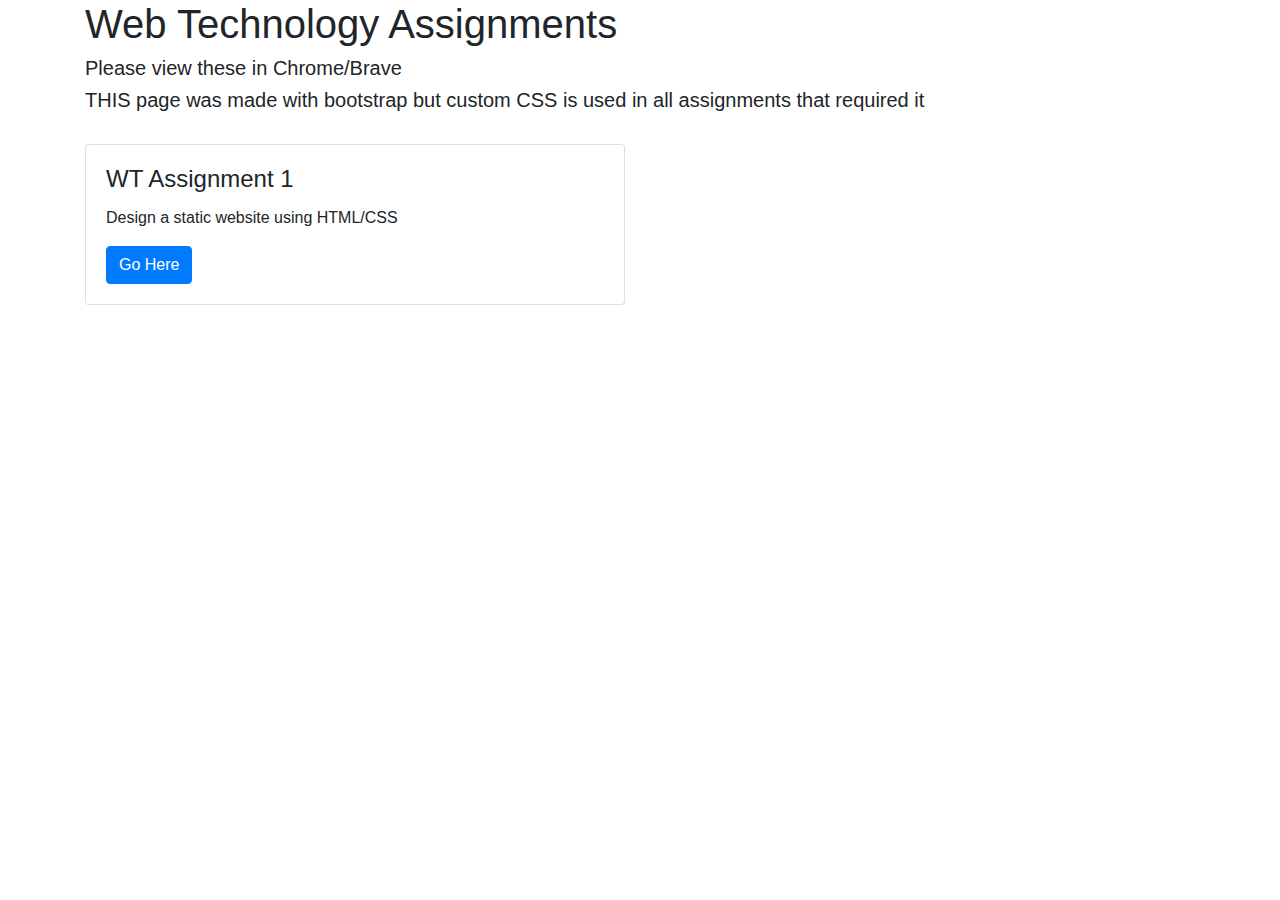
==== index.html @ 1fbf8fff "Initial Commit" ====
<!DOCTYPE html>
<html lang="en">
<head>
    <meta charset="UTF-8">
    <meta name="viewport" content="width=device-width, initial-scale=1.0">
    <title>WT Assignments</title>
	<link rel="stylesheet" href="bootstrap.css">
</head>
<body>
    <div class="container">
        <h1>Web Technology Assignments</h1>
        <h5>Please view these in Chrome/Brave</h5>
		<h5>THIS page was made with bootstrap but custom CSS is used in all assignments that required it</h5>
        <br>
        <div class="row">
            <div class="col-6">
                <div class="card">
                    <div class="card-body">
                        <h4 class="card-title">WT Assignment 1</h4>
                        <p class="card-text">Design a static website using HTML/CSS</p>
                        <a href="./Assignment 1/index.html" class="btn btn-primary">Go Here</a>
                    </div>
                </div>
            </div>
        </div>
	</div>
</body>
</html>
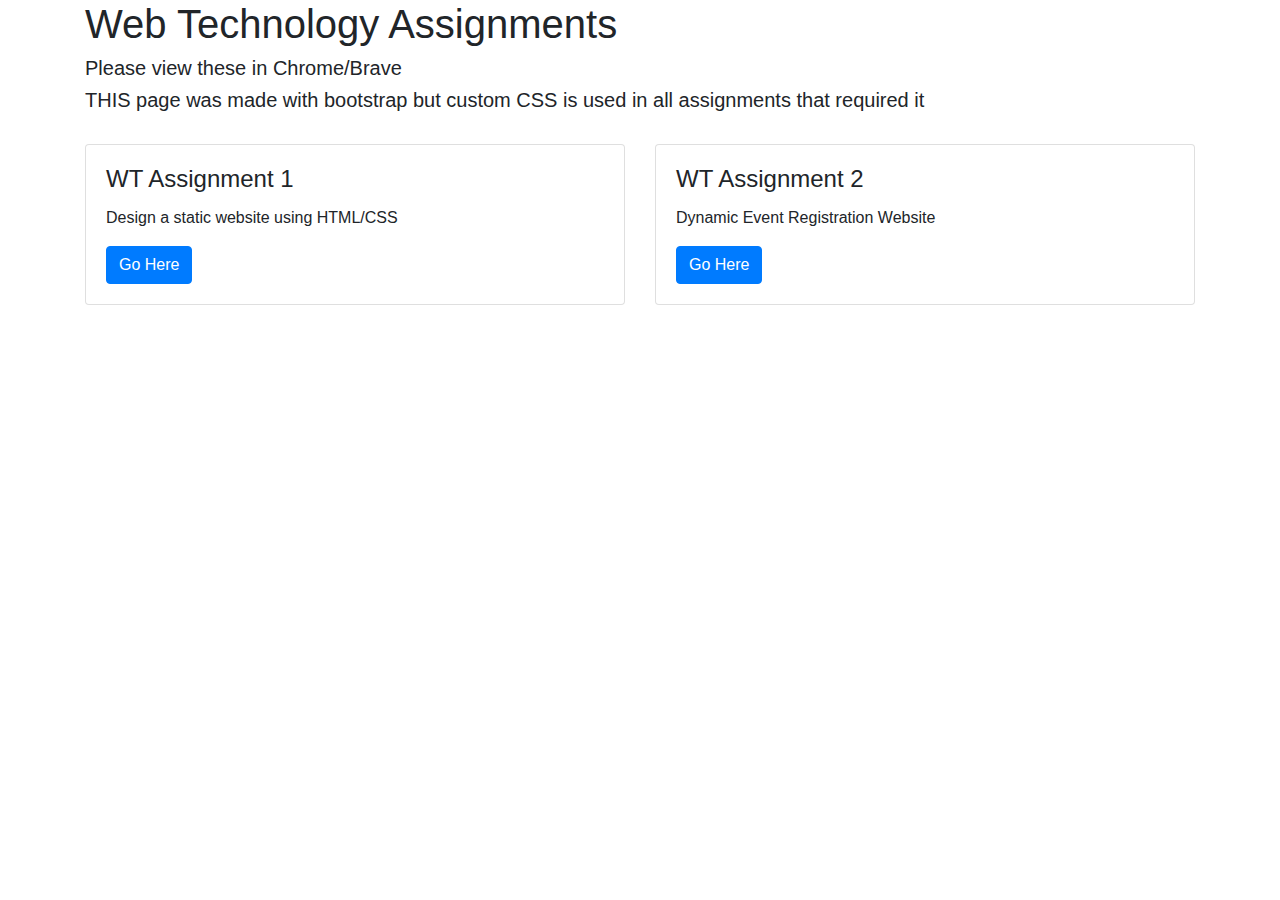
==== commit 5175c059: "Added Assignment 2" ====
--- a/index.html
+++ b/index.html
@@ -4,7 +4,7 @@
     <meta charset="UTF-8">
     <meta name="viewport" content="width=device-width, initial-scale=1.0">
     <title>WT Assignments</title>
-	<link rel="stylesheet" href="bootstrap.css">
+	<link rel="stylesheet" href="./css/bootstrap.css">
 </head>
 <body>
     <div class="container">
@@ -22,6 +22,15 @@
                     </div>
                 </div>
             </div>
+            <div class="col-6">
+                <div class="card">
+                    <div class="card-body">
+                        <h4 class="card-title">WT Assignment 2</h4>
+                        <p class="card-text">Dynamic Event Registration Website</p>
+                        <a href="./Assignment 2/index.html" class="btn btn-primary">Go Here</a>
+                    </div>
+                </div>
+            </div>
         </div>
 	</div>
 </body>
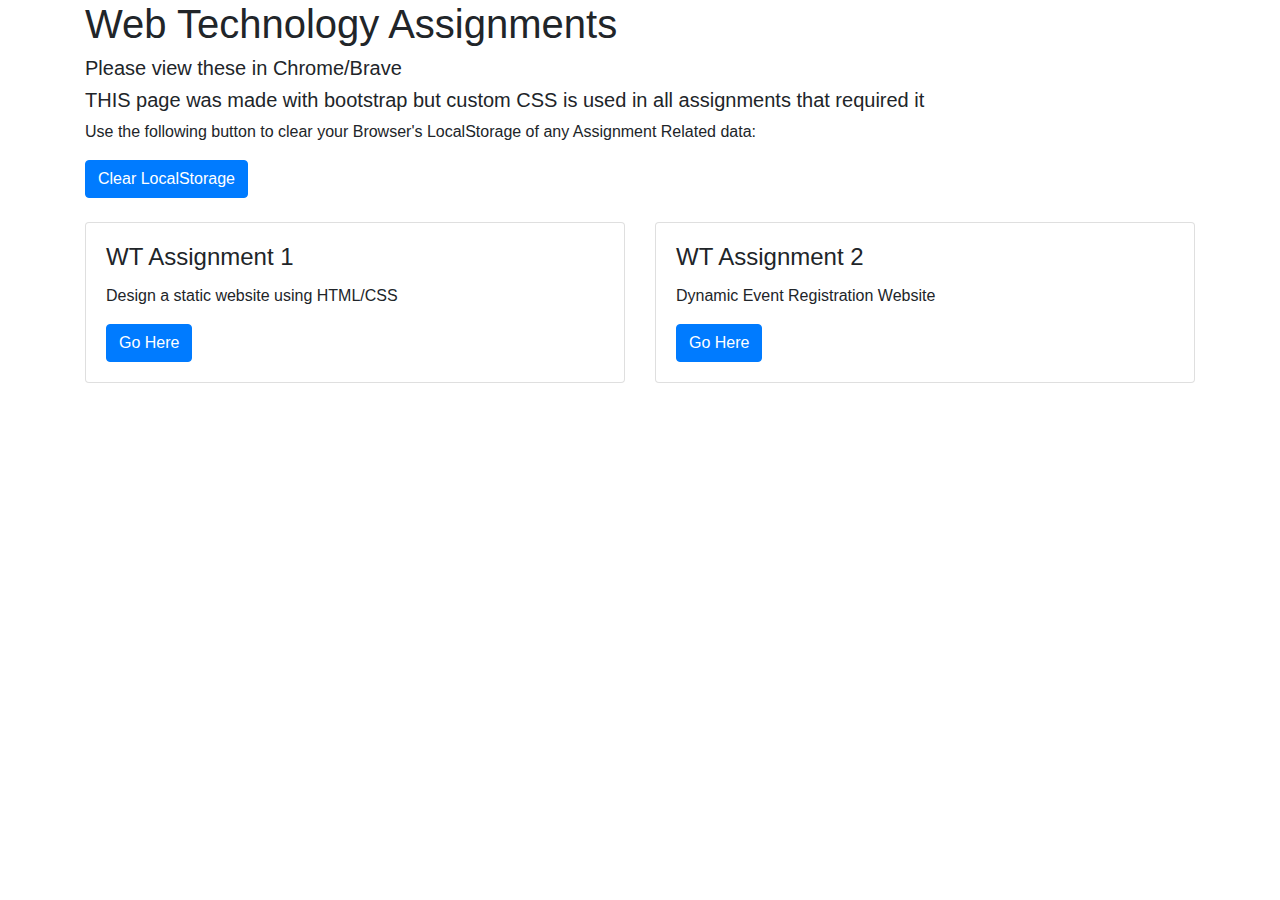
==== commit f9253582: "Added button to clear LocalStorage" ====
--- a/index.html
+++ b/index.html
@@ -10,8 +10,10 @@
     <div class="container">
         <h1>Web Technology Assignments</h1>
         <h5>Please view these in Chrome/Brave</h5>
-		<h5>THIS page was made with bootstrap but custom CSS is used in all assignments that required it</h5>
-        <br>
+        <h5>THIS page was made with bootstrap but custom CSS is used in all assignments that required it</h5>
+        <p>Use the following button to clear your Browser's LocalStorage of any Assignment Related data:</p>
+        <button id="clear-storage" class="btn btn-primary"> Clear LocalStorage</button>
+        <br><br>
         <div class="row">
             <div class="col-6">
                 <div class="card">
@@ -32,6 +34,14 @@
                 </div>
             </div>
         </div>
-	</div>
+    </div>
+    
+    <script>
+        const clearBtn = document.getElementById("clear-storage");
+
+        clearBtn.addEventListener('click', _ => {
+            localStorage.removeItem('wtassignment2');
+        });
+    </script>
 </body>
 </html>
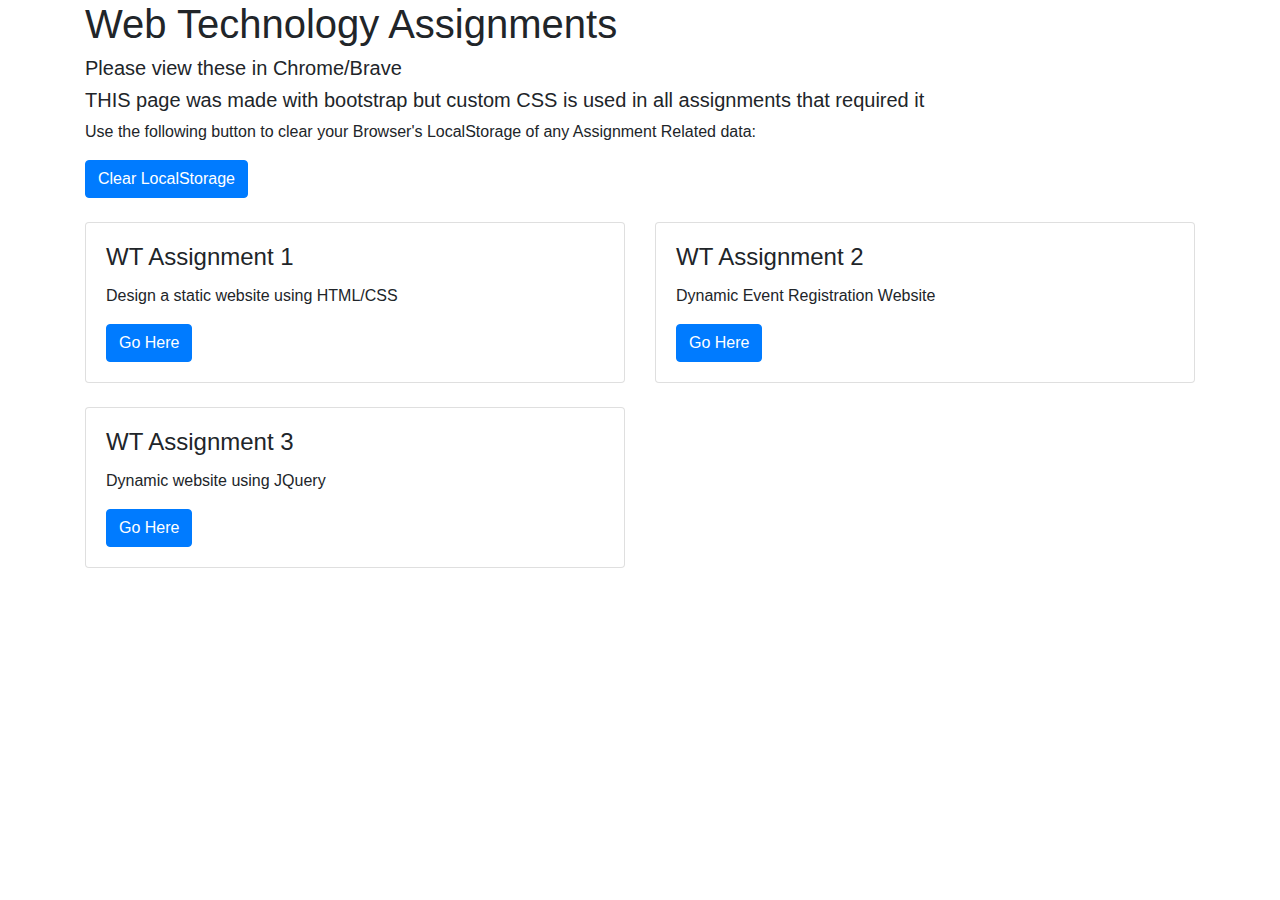
==== commit 1080850b: "Included Assignment 3" ====
--- a/index.html
+++ b/index.html
@@ -34,6 +34,18 @@
                 </div>
             </div>
         </div>
+        <br>
+        <div class="row">
+            <div class="col-6">
+                <div class="card">
+                    <div class="card-body">
+                        <h4 class="card-title">WT Assignment 3</h4>
+                        <p class="card-text">Dynamic website using JQuery</p>
+                        <a href="./Assignment 3/index.html" class="btn btn-primary">Go Here</a>
+                    </div>
+                </div>
+            </div>
+        </div>
     </div>
     
     <script>
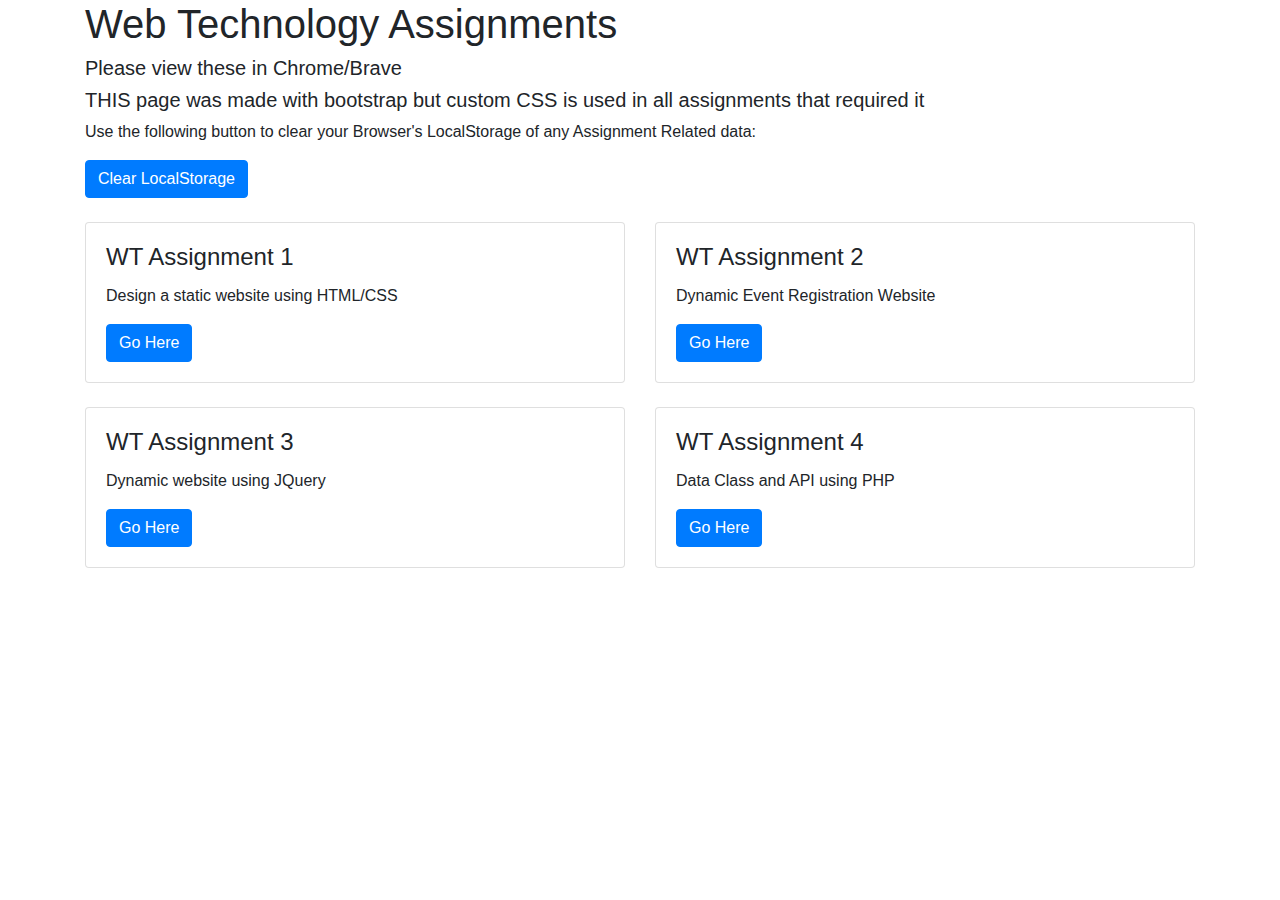
==== commit 0a2ade0d: "Added link to Assignment 4" ====
--- a/index.html
+++ b/index.html
@@ -45,6 +45,15 @@
                     </div>
                 </div>
             </div>
+            <div class="col-6">
+                <div class="card">
+                    <div class="card-body">
+                        <h4 class="card-title">WT Assignment 4</h4>
+                        <p class="card-text">Data Class and API using PHP</p>
+                        <a href="./Assignment 4/index.html" class="btn btn-primary">Go Here</a>
+                    </div>
+                </div>
+            </div>
         </div>
     </div>
     
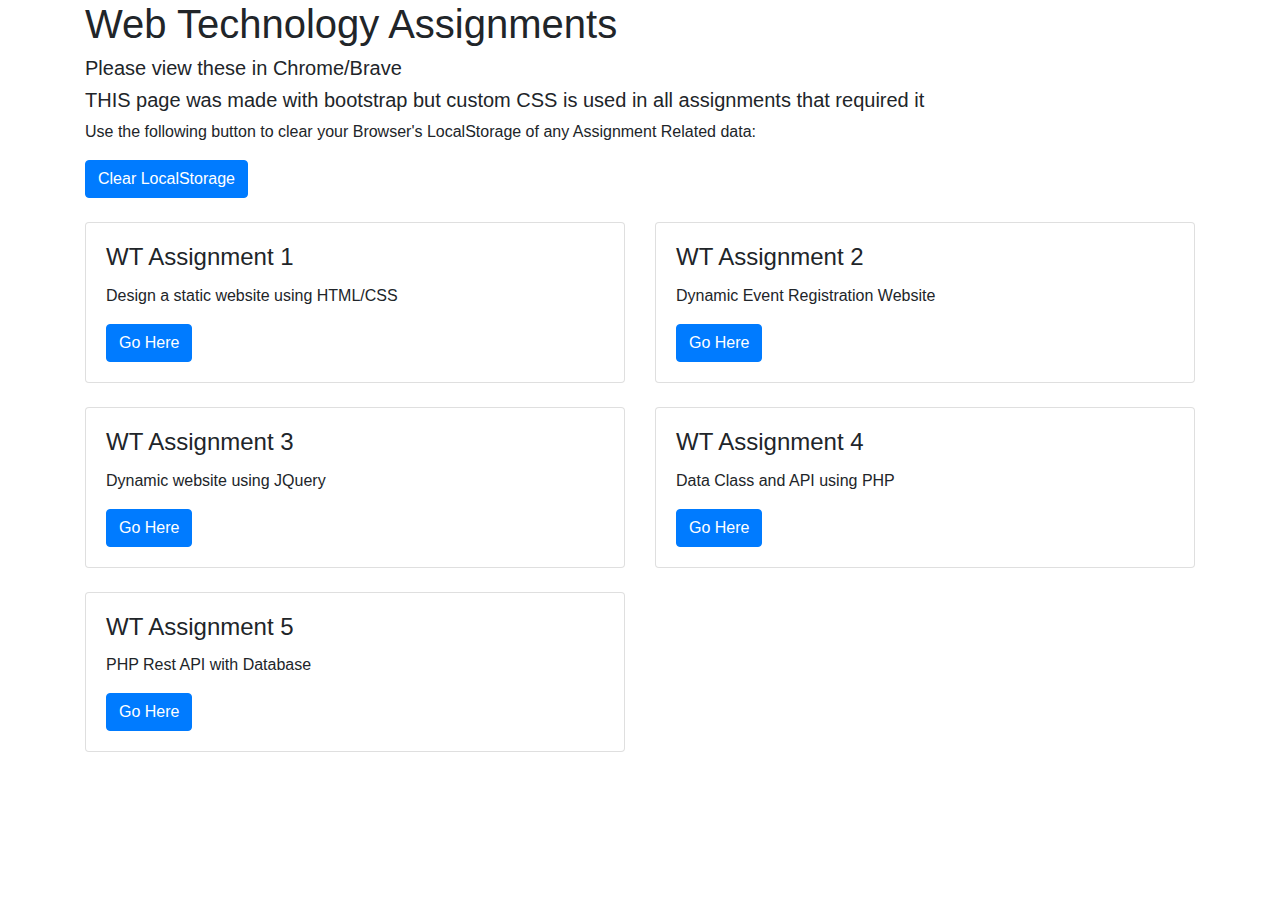
==== commit 25d1c8b1: "Added Assignment 5" ====
--- a/index.html
+++ b/index.html
@@ -55,6 +55,18 @@
                 </div>
             </div>
         </div>
+        <br>
+        <div class="row">
+            <div class="col-6">
+                <div class="card">
+                    <div class="card-body">
+                        <h4 class="card-title">WT Assignment 5</h4>
+                        <p class="card-text">PHP Rest API with Database</p>
+                        <a href="./Assignment 5/index.html" class="btn btn-primary">Go Here</a>
+                    </div>
+                </div>
+            </div>
+        </div>
     </div>
     
     <script>
